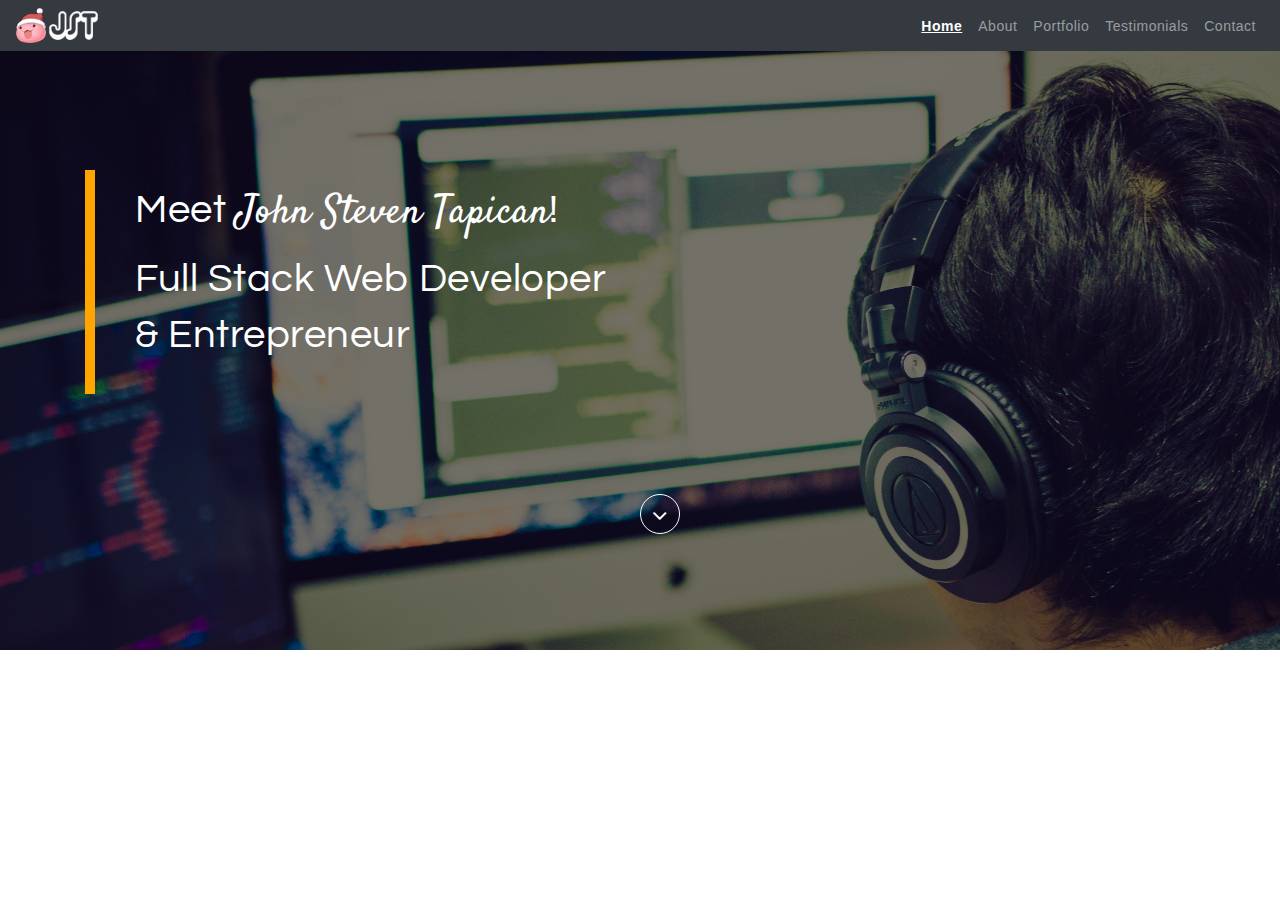
==== index.html @ 7a6af210 "Landing Page" ====
<!DOCTYPE html>
<html lang="en">
<head>
	<title>John Steven Tapican - Portfolio X</title>

	<!-- Viewport and Charset -->
	<meta charset="utf-8">
	<!-- To ensure proper rendering and touch zooming in Mobile Phones-->
	<meta name="viewport" content="width=device-width,initial-scale=1.0,maximum-scale=1.0, shrink-to-fit=no, maximum-scale=1.0">


	<!-- Small Icon that appears in the brower's tab -->
	<link rel="icon" href="assets/images/favicon-2.ico" type="image/x-icon">	

	<!-- For Font-Awesome Icons -->
	<link rel="stylesheet" href="https://cdnjs.cloudflare.com/ajax/libs/font-awesome/4.7.0/css/font-awesome.min.css">

	<!-- Latest compiled and minified Bootstrap -->
	<link rel="stylesheet" href="https://maxcdn.bootstrapcdn.com/bootstrap/4.1.0/css/bootstrap.min.css">
	<script src="https://ajax.googleapis.com/ajax/libs/jquery/3.3.1/jquery.min.js"></script>
	<script type="text/javascript" src="https://stackpath.bootstrapcdn.com/bootstrap/4.1.2/js/bootstrap.min.js"></script>

	<!-- Google Fonts -->
	<link href="https://fonts.googleapis.com/css?family=Satisfy|Questrial|Roboto" rel="stylesheet">

	<!-- CSS -->
	<link rel="stylesheet" type="text/css" href="assets/css/style.css">
</head>

<body id="my-portfolio" data-spy="scroll" data-target=".navbar" data-offset="60">

	<!-- Header for Navbar and Banner Text -->
	<header class="container-fluid bg-header" id="home">
		
		<!-- For Adding Background Color -->
		<div class="header-bg-gray">
			
			<!-- Navigation Bar Begins -->
			<nav class="navbar navbar-dark navbar-expand-md bg-dark fixed-top" id="my-navbar">
				
				<!-- Navbar Brand Logo -->
				<a href="#home" class="navbar-brand"><img src="assets/images/poring-logo.png" style="height: 35px;"><img src="assets/images/banner-logo.png" style="height: 35px;"></a>

				<!-- Toggler button to replace the navbar when navbar is collapsed -->
				<button class="navbar-toggler" type="button" data-toggle="collapse" data-target="#navbar-content" aria-controls="navbar-content" aria-expanded="false" aria-label="Toggle navigation">
					<span class="navbar-toggler-icon"></span>
				</button>

				<!-- Navbar links -->
				<div class="collapse navbar-collapse" id="navbar-content">
					
					<!-- "ml-auto" right aligns the links-->
					<ul class="navbar-nav ml-auto">
						<li class="nav-item">
							<a href="#home" class="nav-link">Home</a>
						</li>
						<li class="nav-item">
							<a href="#about" class="nav-link">About</a>
						</li>
						<li class="nav-item">
							<a href="#portfolio" class="nav-link">Portfolio</a>
						</li>
						<li class="nav-item">
							<a href="#testimonial" class="nav-link">Testimonials</a>
						</li>
						<li class="nav-item">
							<a href="#contact" class="nav-link">Contact</a>
						</li>
					</ul>
				</div>
			</nav>
			<!-- Navigation Bar Ends -->

			<!-- Container for Banner Text -->
			<div class="container">
				<div class="row">
					<div class="col-md-12">
						
						<!-- Banner Text -->
						<div class="banner-text">
							<h2>Meet <span class="decorate">John Steven Tapican</span>!</h2>
							<p>Full Stack Web Developer <br>&amp; Entrepreneur</p>
						</div>

						<!-- Scroll to About Button -->
						<div class="scroll-to-about text-center">
							<a href="#about"><i class="fa fa-angle-down"></i></a>
						</div>
					</div>				
				</div>
			</div>
		</div>
	</header>


</body>
</html>
---- assets/css/style.css ----
* {
	margin: 0;
	padding: 0;
	font-family: sans-serif;
}

/*Tablet*/
@media only screen and (min-width: 401px) and (max-width: 960px){
}

/*Mobile*/
@media only screen and (max-width: 400px){
}

body{
	line-height: 1.4;
	font: 400 15px 'Roboto', sans-serif;
	letter-spacing: 0.5px;
	color: #333; /*Font Color*/
}

a{
	outline: none;
}

/*Style Header*/
.bg-header{
	background: url(../images/bg-banner.jpg) no-repeat fixed;
	background-size: cover;
	min-height: 630px;
	position: relative;
}
.header-bg-gray{
	background-color: rgba(0,0,0,0.50);
	min-height: 650px;
}
.container-fluid{
	padding: 0;
}

/*Navbar*/
.navbar{
	padding: 3px 16px; /*Top-Bottom Left-Right*/
}
.navbar .navbar-nav .active{
	/*font-size: 18px;
	font-weight: 600;*/
	text-decoration: underline;
	font-weight: 600;
}
.navbar-nav>li>a{
	font-size: 14px;
	font-weight: 400;
	color: #FFF;
	outline: none;
}
.active{
	opacity: 1;
}
.navbar-nav .nav-item .nav-link{
	transition: 0.3s ease;
}
.navbar-nav .nav-item .nav-link:hover{
	transition: 0.3s ease;
	font-size: 18px;
}
.navbar-dark .navbar-toggler:hover, .navbar-dark .navbar-toggler:active{
	background-color: rgba(255,255,255,0.2);
	transition: 0.3s ease;
}
button:focus{
	outline: none;
	background-color: rgba(255,255,255,0.1);
}

/*Banner Text*/
.banner-text{
	/*border-left: 5px solid #BE2525;*/
	border-left: 10px solid orange;
	padding: 15px 40px;
	color: #FFF;
	margin-top: 170px;
}

.banner-text h2, .banner-text p{
	font: 400 40px 'Questrial', sans-serif;
}
.banner-text p{
	line-height: 1.4;
}
.decorate{
	font-family: 'Satisfy', cursive;
}
.scroll-to-about a i{
	text-align: center;
	position: absolute;
	bottom: -140px;
	font-size: 24px;
	color: #FFF;
	width: 40px;
	height: 40px;
	border: 1px solid #FFF;
	line-height: 40px;
	border-radius: 50%;
}
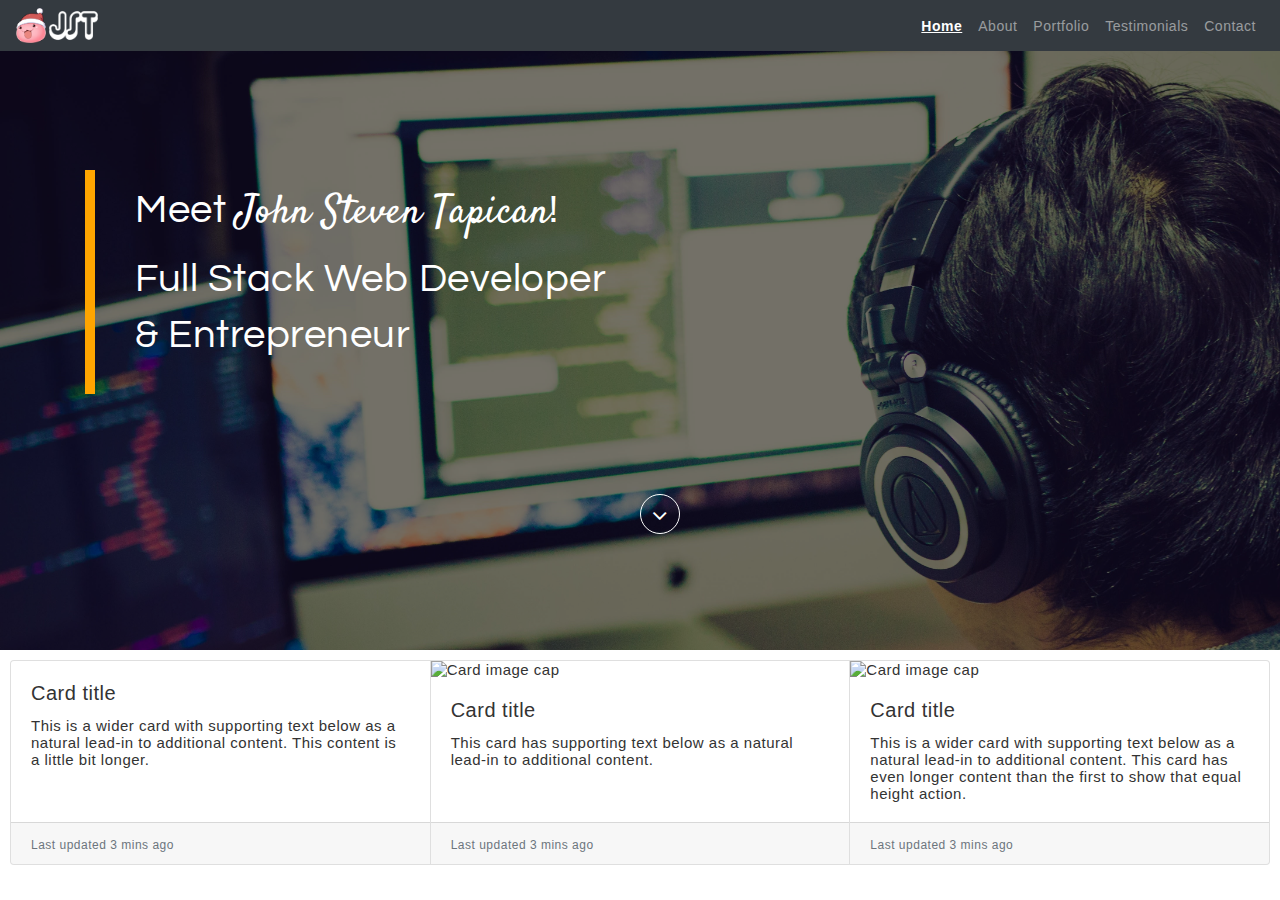
==== commit 35916907: "Add Skills Card" ====
--- a/index.html
+++ b/index.html
@@ -92,6 +92,43 @@
 		</div>
 	</header>
 
+	<!-- Skills Card Begin -->
+	<section class="skills-card">		
+		<div class="card-group">
+		  <div class="card">
+		  	<i class="fas fa-laptop-code"></i>
+		    <!-- <img class="card-img-top" src=".../100px180/" alt="Card image cap"> -->
+		    <div class="card-body">
+		      <h5 class="card-title">Card title</h5>
+		      <p class="card-text">This is a wider card with supporting text below as a natural lead-in to additional content. This content is a little bit longer.</p>
+		    </div>
+		    <div class="card-footer">
+		      <small class="text-muted">Last updated 3 mins ago</small>
+		    </div>
+		  </div>
+		  <div class="card">
+		    <img class="card-img-top" src=".../100px180/" alt="Card image cap">
+		    <div class="card-body">
+		      <h5 class="card-title">Card title</h5>
+		      <p class="card-text">This card has supporting text below as a natural lead-in to additional content.</p>
+		    </div>
+		    <div class="card-footer">
+		      <small class="text-muted">Last updated 3 mins ago</small>
+		    </div>
+		  </div>
+		  <div class="card">
+		    <img class="card-img-top" src=".../100px180/" alt="Card image cap">
+		    <div class="card-body">
+		      <h5 class="card-title">Card title</h5>
+		      <p class="card-text">This is a wider card with supporting text below as a natural lead-in to additional content. This card has even longer content than the first to show that equal height action.</p>
+		    </div>
+		    <div class="card-footer">
+		      <small class="text-muted">Last updated 3 mins ago</small>
+		    </div>
+		  </div>
+		</div>	
+	</section>
+	<!-- Skills Card End -->
 
 </body>
 </html>--- a/assets/css/style.css
+++ b/assets/css/style.css
@@ -102,4 +102,9 @@
 	border: 1px solid #FFF;
 	line-height: 40px;
 	border-radius: 50%;
+}
+
+/*Skills Card*/
+.skills-card{
+	margin: 10px;
 }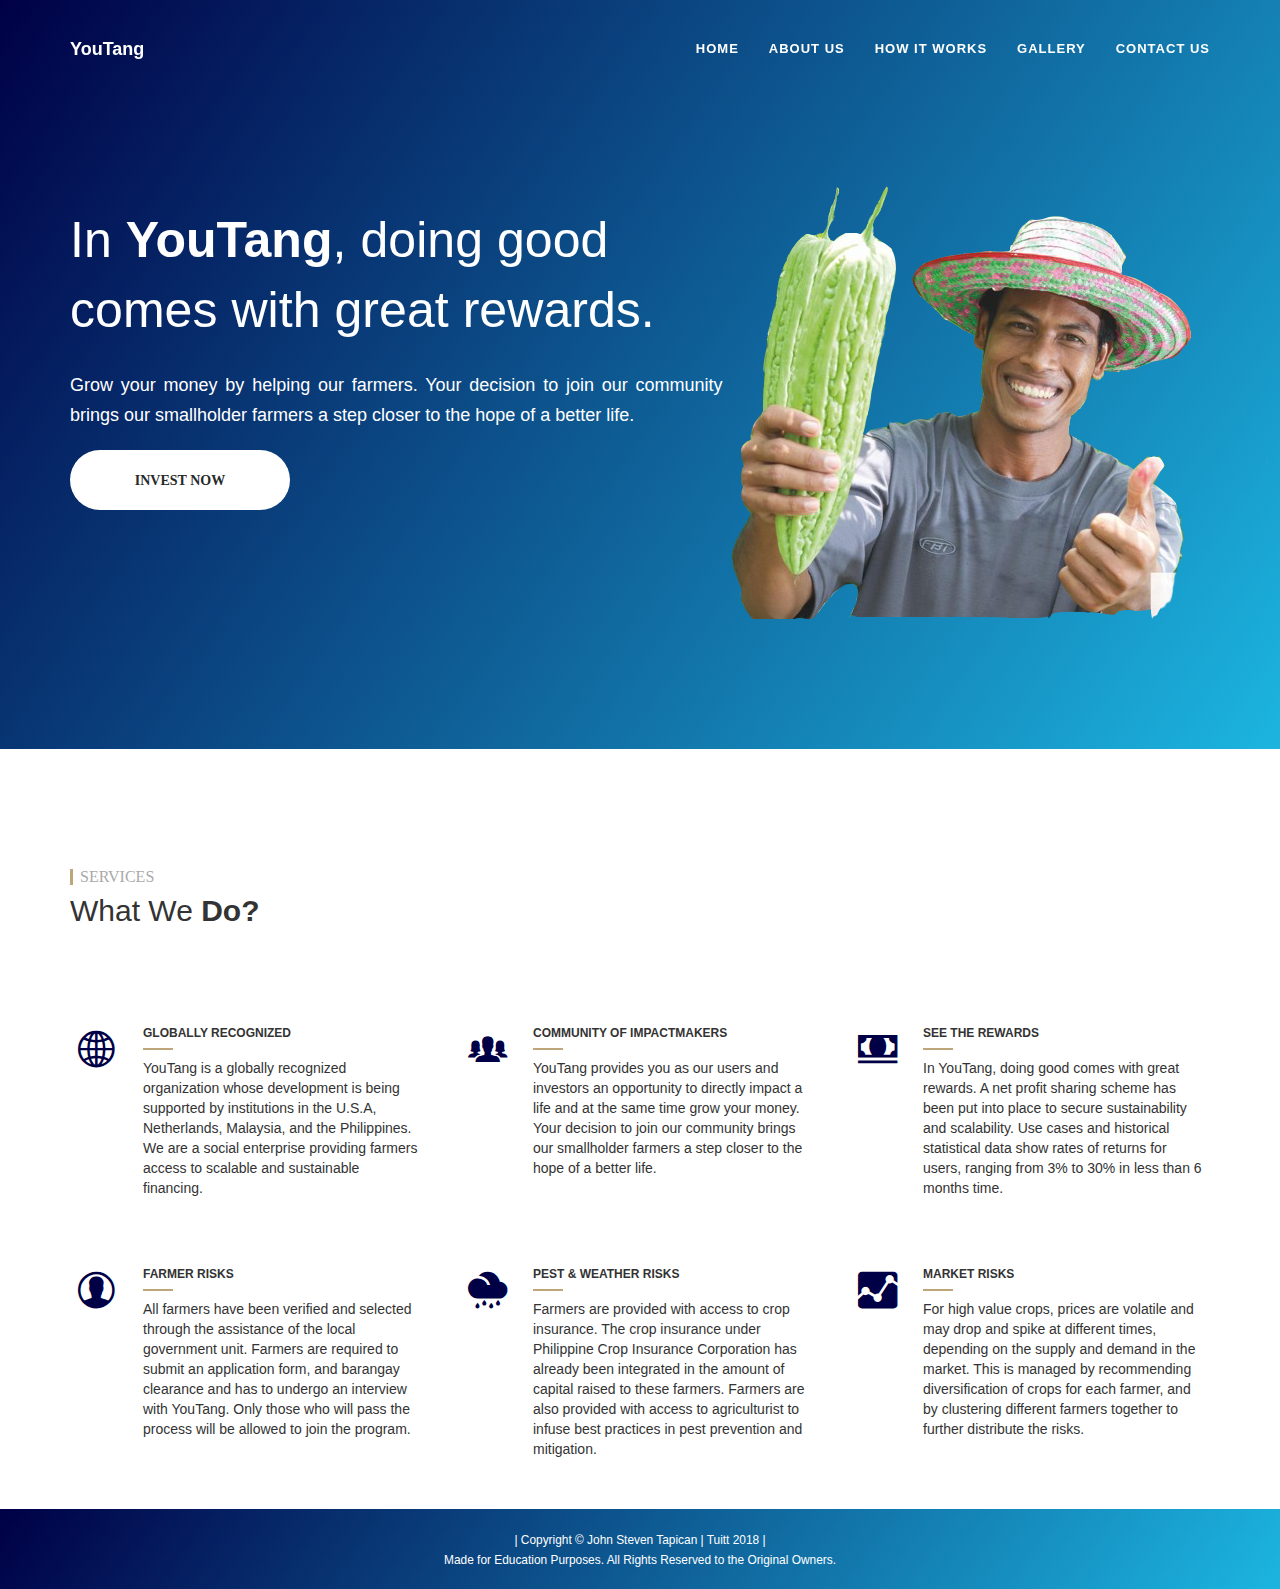
==== commit 4c6a3dea: "revision 1" ====
--- a/index.html
+++ b/index.html
@@ -1,134 +1,248 @@
-<!DOCTYPE html>
+<!doctype html>
 <html lang="en">
-<head>
-	<title>John Steven Tapican - Portfolio X</title>
-
-	<!-- Viewport and Charset -->
-	<meta charset="utf-8">
-	<!-- To ensure proper rendering and touch zooming in Mobile Phones-->
-	<meta name="viewport" content="width=device-width,initial-scale=1.0,maximum-scale=1.0, shrink-to-fit=no, maximum-scale=1.0">
-
-
-	<!-- Small Icon that appears in the brower's tab -->
-	<link rel="icon" href="assets/images/favicon-2.ico" type="image/x-icon">	
-
-	<!-- For Font-Awesome Icons -->
-	<link rel="stylesheet" href="https://cdnjs.cloudflare.com/ajax/libs/font-awesome/4.7.0/css/font-awesome.min.css">
-
-	<!-- Latest compiled and minified Bootstrap -->
-	<link rel="stylesheet" href="https://maxcdn.bootstrapcdn.com/bootstrap/4.1.0/css/bootstrap.min.css">
-	<script src="https://ajax.googleapis.com/ajax/libs/jquery/3.3.1/jquery.min.js"></script>
-	<script type="text/javascript" src="https://stackpath.bootstrapcdn.com/bootstrap/4.1.2/js/bootstrap.min.js"></script>
-
-	<!-- Google Fonts -->
-	<link href="https://fonts.googleapis.com/css?family=Satisfy|Questrial|Roboto" rel="stylesheet">
-
-	<!-- CSS -->
-	<link rel="stylesheet" type="text/css" href="assets/css/style.css">
-</head>
-
-<body id="my-portfolio" data-spy="scroll" data-target=".navbar" data-offset="60">
-
-	<!-- Header for Navbar and Banner Text -->
-	<header class="container-fluid bg-header" id="home">
-		
-		<!-- For Adding Background Color -->
-		<div class="header-bg-gray">
-			
-			<!-- Navigation Bar Begins -->
-			<nav class="navbar navbar-dark navbar-expand-md bg-dark fixed-top" id="my-navbar">
-				
-				<!-- Navbar Brand Logo -->
-				<a href="#home" class="navbar-brand"><img src="assets/images/poring-logo.png" style="height: 35px;"><img src="assets/images/banner-logo.png" style="height: 35px;"></a>
-
-				<!-- Toggler button to replace the navbar when navbar is collapsed -->
-				<button class="navbar-toggler" type="button" data-toggle="collapse" data-target="#navbar-content" aria-controls="navbar-content" aria-expanded="false" aria-label="Toggle navigation">
-					<span class="navbar-toggler-icon"></span>
-				</button>
-
-				<!-- Navbar links -->
-				<div class="collapse navbar-collapse" id="navbar-content">
-					
-					<!-- "ml-auto" right aligns the links-->
-					<ul class="navbar-nav ml-auto">
-						<li class="nav-item">
-							<a href="#home" class="nav-link">Home</a>
-						</li>
-						<li class="nav-item">
-							<a href="#about" class="nav-link">About</a>
-						</li>
-						<li class="nav-item">
-							<a href="#portfolio" class="nav-link">Portfolio</a>
-						</li>
-						<li class="nav-item">
-							<a href="#testimonial" class="nav-link">Testimonials</a>
-						</li>
-						<li class="nav-item">
-							<a href="#contact" class="nav-link">Contact</a>
-						</li>
-					</ul>
-				</div>
-			</nav>
-			<!-- Navigation Bar Ends -->
-
-			<!-- Container for Banner Text -->
-			<div class="container">
-				<div class="row">
-					<div class="col-md-12">
-						
-						<!-- Banner Text -->
-						<div class="banner-text">
-							<h2>Meet <span class="decorate">John Steven Tapican</span>!</h2>
-							<p>Full Stack Web Developer <br>&amp; Entrepreneur</p>
-						</div>
-
-						<!-- Scroll to About Button -->
-						<div class="scroll-to-about text-center">
-							<a href="#about"><i class="fa fa-angle-down"></i></a>
-						</div>
-					</div>				
-				</div>
-			</div>
-		</div>
-	</header>
-
-	<!-- Skills Card Begin -->
-	<section class="skills-card">		
-		<div class="card-group">
-		  <div class="card">
-		  	<i class="fas fa-laptop-code"></i>
-		    <!-- <img class="card-img-top" src=".../100px180/" alt="Card image cap"> -->
-		    <div class="card-body">
-		      <h5 class="card-title">Card title</h5>
-		      <p class="card-text">This is a wider card with supporting text below as a natural lead-in to additional content. This content is a little bit longer.</p>
-		    </div>
-		    <div class="card-footer">
-		      <small class="text-muted">Last updated 3 mins ago</small>
-		    </div>
-		  </div>
-		  <div class="card">
-		    <img class="card-img-top" src=".../100px180/" alt="Card image cap">
-		    <div class="card-body">
-		      <h5 class="card-title">Card title</h5>
-		      <p class="card-text">This card has supporting text below as a natural lead-in to additional content.</p>
-		    </div>
-		    <div class="card-footer">
-		      <small class="text-muted">Last updated 3 mins ago</small>
-		    </div>
-		  </div>
-		  <div class="card">
-		    <img class="card-img-top" src=".../100px180/" alt="Card image cap">
-		    <div class="card-body">
-		      <h5 class="card-title">Card title</h5>
-		      <p class="card-text">This is a wider card with supporting text below as a natural lead-in to additional content. This card has even longer content than the first to show that equal height action.</p>
-		    </div>
-		    <div class="card-footer">
-		      <small class="text-muted">Last updated 3 mins ago</small>
-		    </div>
-		  </div>
-		</div>	
-	</section>
-	<!-- Skills Card End -->
-
-</body>
+  <head>
+    <!-- Viewport and Charset -->
+    <meta charset="utf-8">
+    <!-- To ensure proper rendering and touch zooming in Mobile Phones-->
+    <meta name="viewport" content="width=device-width,initial-scale=1.0,maximum-scale=1.0, shrink-to-fit=no, maximum-scale=1.0">
+
+    <!-- Ionicons -->
+    <link rel="stylesheet" href="assets/fonts/ionicons.min.css">
+
+    <!-- Bootstrap CSS -->
+      <!-- Latest compiled and minified CSS -->
+      <link rel="stylesheet" href="https://maxcdn.bootstrapcdn.com/bootstrap/3.3.7/css/bootstrap.min.css">
+
+      <!-- jQuery library -->
+      <script src="https://ajax.googleapis.com/ajax/libs/jquery/3.3.1/jquery.min.js"></script>
+
+      <!-- Latest compiled JavaScript -->
+      <script src="https://maxcdn.bootstrapcdn.com/bootstrap/3.3.7/js/bootstrap.min.js"></script>
+
+    <!-- Font Awesome -->
+    <link rel="stylesheet" href="https://use.fontawesome.com/releases/v5.3.1/css/all.css" integrity="sha384-mzrmE5qonljUremFsqc01SB46JvROS7bZs3IO2EmfFsd15uHvIt+Y8vEf7N7fWAU" crossorigin="anonymous">
+
+    <!-- Counter Up jQuery -->
+    <script src="assets/js/jquery.waypoints.min.js"></script>
+    <script src="assets/js/jquery.counterup.min.js"></script>
+
+    <!-- CSS -->
+    <link rel="stylesheet" type="text/css" href="assets/css/style.css">
+
+    <link rel="icon" href="assets/images/favicon.ico" type="image/gif" sizes="16x16">
+    <title>YouTang - CAPSTONE 1</title>
+  </head>
+  <body>
+
+    <!-- NAV BEGIN -->
+    <nav class="navbar navbar-fixed-top">
+      <div class="container">
+        <div class="navbar-header">
+          <button class="navbar-toggle" type="button" data-toggle="collapse" data-target="#navi">
+            <span class="icon-bar"></span>
+            <span class="icon-bar"></span>
+            <span class="icon-bar"></span>
+          </button>
+
+          <a href="" class="navbar-brand">YouTang</a>
+        </div>
+
+        <div class="collapse navbar-collapse" id="navi">
+          
+          <ul class="nav navbar-nav navbar-right">
+            <li><a href="index.html">Home</a></li>
+            <li><a href="about.html">About Us</a></li>
+            <li><a href="how.html">How it Works</a></li>
+            <li><a href="gallery.html">Gallery</a></li>
+            <li><a href="contact.html">Contact Us</a></li>            
+            <!-- <li><a href="" class="location">Our Location</a></li> -->
+          </ul>  
+        </div>  
+
+      </div>
+    </nav>
+    <!-- NAV END -->
+
+    <!-- HEADER BEGIN -->
+    <section id="home" class="header-home">
+      
+      <div class="container">
+        <div class="row">
+          
+           <!-- Banner Col 1 Begin -->
+          <div class="col-lg-7 col-header-text lr-padding">
+            <h1>In <span>YouTang</span>, doing good comes with great rewards.</h1>
+            <p>
+              Grow your money by helping our farmers. Your decision to join our community brings our smallholder farmers a step closer to the hope of a better life.
+            </p>
+            <a href="contact.html" class="banner_btn btn_white">Invest Now</a>
+            <!-- <a href="" class="banner_btn btn_transparent">Discover more</a> -->
+            <div class="social">
+              <a href="#home"><i class="fab fa-facebook"></i></i></a>
+              <a href="#home"><i class="fab fa-twitter"></i></a>
+              <a href="#home"><i class="fab fa-linkedin"></i></a>
+              <a href="#home"><i class="fab fa-youtube"></i></a>
+              <a href="#home"><i class="fab fa-instagram"></i></a>
+            </div>
+          </div>   <!-- Banner Col 1 End -->
+
+          <!-- Banner Col 2 Begin -->
+          <div class="col-lg-5 col-md-3 col-header-img right-padding">
+            
+            <img src="assets/images/header-img-3.png" class="img-header-lg" alt="header-image">
+            <!-- <img src="assets/images/header-img-4.png" class="img-header-sm" alt=""> -->
+
+          </div>
+          <!-- Banner Col 2 End -->
+        </div>
+        
+      </div>
+
+     <!-- <span class="scroll-btn">
+       <a href="">
+         <span class="mouse">
+           <span></span>
+         </span>
+       </a>
+
+     </span> -->
+    </section>
+    <!-- HEADER END -->
+
+    <br>
+    <br>
+    <br>
+    <br>
+    <br>
+    <br>
+
+
+    <!-- SERVICES BEGIN -->
+    <section id="services" class="section-padding services-section">
+      <div class="container">
+        <div class="row">
+          <div class="col-sm-12">
+            <div class="section_title">
+              <div class="section_subtitle">Services</div>
+              <h2 class="section_main_title">What We <strong>Do?</strong></h2>
+            </div>
+          </div>
+        </div>
+
+        <div class="row">
+          <div class="col-sm-4 gaps">
+            <div class="services-item">
+              <span class="ion-ios-globe"></span>
+              <div class="services-single-item">
+                <h5 class="services-heading">Globally Recognized</h5>
+                <p>
+                  YouTang is a globally recognized organization whose development is being supported by institutions in the U.S.A, Netherlands, Malaysia, and the Philippines. We are a social enterprise providing farmers access to scalable and sustainable financing.       
+                </p>
+              </div>
+            </div>
+          </div>
+
+          <div class="col-sm-4 gaps">
+            <div class="services-item">
+              <span class="ion-ios-people"></span>
+              <div class="services-single-item">
+                <h5 class="services-heading">Community of Impactmakers</h5>
+                <p>
+                  YouTang provides you as our users and investors an opportunity to directly impact a life and at the same time grow your money. Your decision to join our community brings our smallholder farmers a step closer to the hope of a better life.        
+                </p>
+              </div>
+            </div>
+          </div>
+
+          <div class="col-sm-4 gaps">
+            <div class="services-item">
+              <span class="ion-md-cash"></span>
+              <div class="services-single-item">
+                <h5 class="services-heading">See the Rewards</h5>
+                <p>
+                  In YouTang, doing good comes with great rewards. A net profit sharing scheme has been put into place to secure sustainability and scalability. Use cases and historical statistical data show rates of returns for users, ranging from 3% to 30% in less than 6 months time.       
+                </p>
+              </div>
+            </div>
+          </div>
+
+          <div class="col-sm-4 gaps">
+            <div class="services-item">
+              <span class="ion-ios-contact"></span>
+              <div class="services-single-item">
+                <h5 class="services-heading">Farmer Risks</h5>
+                <p>
+                  All farmers have been verified and selected through the assistance of the local government unit. Farmers are required to submit an application form, and barangay clearance and has to undergo an interview with YouTang. Only those who will pass the process will be allowed to join the program.        
+                </p>
+              </div>
+            </div>
+          </div>
+
+          <div class="col-sm-4 gaps">
+            <div class="services-item">
+              <span class="ion-md-rainy"></span>
+              <div class="services-single-item">
+                <h5 class="services-heading">Pest & Weather Risks</h5>
+                <p>
+                  Farmers are provided with access to crop insurance. The crop insurance under Philippine Crop Insurance Corporation has already been integrated in the amount of capital raised to these farmers. Farmers are also provided with access to agriculturist to infuse best practices in pest prevention and mitigation.    
+                </p>
+              </div>
+            </div>
+          </div>
+
+          <div class="col-sm-4 gaps">
+            <div class="services-item">
+              <span class="ion-md-analytics"></span>
+              <div class="services-single-item">
+                <h5 class="services-heading">Market Risks</h5>
+                <p>
+                  For high value crops, prices are volatile and may drop and spike at different times, depending on the supply and demand in the market. This is managed by recommending diversification of crops for each farmer, and by clustering different farmers together to further distribute the risks.       
+                </p>
+              </div>
+            </div>
+          </div>
+        </div>
+      </div>  
+    </section>
+    <!-- SERVICES END -->
+
+    <br><br>
+
+ 
+
+    <!-- FOOTER -->
+    <footer class="footer-section">
+      <div class="footer-body">        
+        <div class="footer-content">        
+          <small>|  Copyright &copy; John Steven Tapican  |  Tuitt 2018  |</small><br>
+          <small>Made for Education Purposes. All Rights Reserved to the Original Owners.</small>
+        </div>
+      </div>
+    </footer>
+
+    <!-- Sticky Header and Nav JS -->
+    <script type="text/javascript">
+      $(window).scroll(function(){
+        var top = $(window).scrollTop();
+          if(top>=60){
+            $("nav").addClass('secondary');
+          }
+          else
+            if($("nav").hasClass('secondary')){
+              $("nav").removeClass('secondary');
+            }
+      });
+    </script>
+
+    <!-- Counterup -->
+    <script>
+        jQuery(document).ready(function($) {
+            $('.counter').counterUp({
+                delay: 15,
+                time: 2000
+            });
+        });
+    </script>
+
+  </body>
 </html>--- a/assets/css/style.css
+++ b/assets/css/style.css
@@ -1,110 +1,749 @@
-* {
-	margin: 0;
-	padding: 0;
-	font-family: sans-serif;
-}
-
-/*Tablet*/
-@media only screen and (min-width: 401px) and (max-width: 960px){
-}
-
-/*Mobile*/
-@media only screen and (max-width: 400px){
-}
-
-body{
-	line-height: 1.4;
-	font: 400 15px 'Roboto', sans-serif;
-	letter-spacing: 0.5px;
-	color: #333; /*Font Color*/
-}
-
-a{
-	outline: none;
-}
-
-/*Style Header*/
-.bg-header{
-	background: url(../images/bg-banner.jpg) no-repeat fixed;
-	background-size: cover;
-	min-height: 630px;
-	position: relative;
-}
-.header-bg-gray{
-	background-color: rgba(0,0,0,0.50);
-	min-height: 650px;
-}
-.container-fluid{
-	padding: 0;
-}
-
-/*Navbar*/
-.navbar{
-	padding: 3px 16px; /*Top-Bottom Left-Right*/
-}
-.navbar .navbar-nav .active{
-	/*font-size: 18px;
-	font-weight: 600;*/
-	text-decoration: underline;
-	font-weight: 600;
-}
-.navbar-nav>li>a{
-	font-size: 14px;
-	font-weight: 400;
-	color: #FFF;
-	outline: none;
-}
-.active{
-	opacity: 1;
-}
-.navbar-nav .nav-item .nav-link{
-	transition: 0.3s ease;
-}
-.navbar-nav .nav-item .nav-link:hover{
-	transition: 0.3s ease;
-	font-size: 18px;
-}
-.navbar-dark .navbar-toggler:hover, .navbar-dark .navbar-toggler:active{
-	background-color: rgba(255,255,255,0.2);
-	transition: 0.3s ease;
-}
-button:focus{
-	outline: none;
-	background-color: rgba(255,255,255,0.1);
-}
-
-/*Banner Text*/
-.banner-text{
-	/*border-left: 5px solid #BE2525;*/
-	border-left: 10px solid orange;
-	padding: 15px 40px;
-	color: #FFF;
-	margin-top: 170px;
-}
-
-.banner-text h2, .banner-text p{
-	font: 400 40px 'Questrial', sans-serif;
-}
-.banner-text p{
-	line-height: 1.4;
-}
-.decorate{
-	font-family: 'Satisfy', cursive;
-}
-.scroll-to-about a i{
-	text-align: center;
-	position: absolute;
-	bottom: -140px;
-	font-size: 24px;
-	color: #FFF;
-	width: 40px;
-	height: 40px;
-	border: 1px solid #FFF;
-	line-height: 40px;
-	border-radius: 50%;
-}
-
-/*Skills Card*/
-.skills-card{
-	margin: 10px;
-}+*{
+	font-family: sans-serif;
+	margin: 0;
+	padding: 0;
+}
+*/
+body{
+	height: 2000px;
+}
+
+/*HEADER BEGIN*/
+
+.header-pages{
+	background-image: -webkit-linear-gradient(145deg,#1cb5e0 0%,#000046 100%);
+	position: relative;
+	padding-top: 50px;
+	padding-bottom: 50px;
+	overflow: hidden;
+	z-index: 1;
+	margin-bottom: 20px;
+}
+
+.header-home{
+	background-image: -webkit-linear-gradient(145deg,#1cb5e0 0%,#000046 100%);
+	position: relative;
+	padding-top: 185px;
+	padding-bottom: 180px;
+	overflow: hidden;
+	z-index: 1;
+}
+
+.col-header-text{
+	color: white;
+	margin-bottom: 20px;
+}
+
+.col-header-text h1{
+	font-size: 50px;
+	line-height: 70px;
+	letter-spacing: 0.05px;
+	/*font-weight: 300;*/
+	color: white;
+}
+
+.col-header-text h1 span{
+	font-weight: 600;
+}
+
+.col-header-text p{
+	font-size: 18px;
+	line-height: 30px;
+	margin: 25px 0 20px;
+	text-align: justify;
+}
+
+.col-header-img{
+	position: relative;
+	display: inline-block;
+}
+
+.col-header-img img{
+	position: absolute;
+}
+
+.col-header-img img.img-header-lg{
+	right: -60px;
+	top: 0px;
+	z-index: 20;
+}
+
+/*.col-header-img img.img-header-sm{
+	right: 62px;
+	top: 118px;
+	z-index: 20;
+}*/
+
+
+
+.banner_btn{
+	font-size: 14px;
+	line-height: 58px;
+	text-align: center;
+	font-family: tahoma;
+	font-weight: 700;
+	width: 220px;
+	height: 60px;
+	display: inline-block;
+	text-transform: uppercase;
+	border-radius: 50px;
+	border: 2px solid transparent;
+	transition: all 0.5s linear;
+	color: #272929;
+	background: white;
+	margin-right: 10px; 
+}
+
+.banner_btn:hover{
+	text-decoration: none;
+}
+
+.social{
+	margin-top: 10px;
+}
+
+.social a{
+	color: white;
+	font-size: 20px;
+	margin-right: 10px;
+	margin-left: 20px;
+}
+
+@keyframes ani-mouse{
+	0%{
+		opacity: 1;
+		top: 29%;
+	}
+
+	15%{
+		opacity: 1;
+		top: 50%;
+	}
+
+	50%{
+		opacity: 0;
+		top: 50%;
+	}
+
+	100%{
+		opacity: 0;
+		top: 50%;
+	}
+}
+
+.scroll-btn{
+	display: block;
+	position: absolute;
+	left: 0;
+	right: 0;
+	text-align: center;
+	margin-top: -30px;
+}
+
+.scroll-btn > *{
+	display: inline-block;
+	line-height: 18px;
+	font-size: 13px;
+	font-weight: normal;
+	color: #7C8C8D;
+	font-family: tahoma;
+	letter-spacing: 2px;
+}
+
+.scroll-btn > *:hover,
+.scroll-btn > *:focus,
+.scroll-btn > *:active,
+.scroll-btn > *:active{
+	opacity: 0.8;
+	filter: alpha(opacity=80)
+}
+
+.scroll-btn .mouse{
+	position: relative;
+	display: block;
+	width: 35px;
+	height: 55px;
+	margin: 0 auto 20px;
+	box-sizing: border-box;
+	border: 3px solid white;
+	border-radius: 23px;
+}
+
+.scroll-btn .mouse > *{
+	position: absolute;
+	display: block;
+	top: 29%;
+	left: 50%;
+	width: 8px;
+	height: 8px;
+	margin: -4px 0 0 -4px;
+	background: white;
+	border-radius: 50%;
+	animation: ani-mouse 2.5s linear infinite;
+
+}
+
+/*HEADER END*/
+
+/*NAVBAR BEGIN*/
+.navbar{
+	padding: 24px 10px;
+	border-bottom: none !important;
+	transition: all 0.5s ease-in-out;
+}
+
+.navbar ul li a{
+	color: white !important;
+	text-transform: uppercase;
+	font-weight: 600;
+	letter-spacing: 1px;
+	font-size: 13px;
+	transition: all 0.5s ease-in-out;
+	background: transparent !important;
+}
+
+.navbar ul li a:hover, .navbar ul li a:focus{
+	color: deepskyblue !important;
+	background: none !important;
+}
+
+.navbar-toggle{
+	border: 1px solid white !important;
+	color: white !important;
+	transition: all 0.5s ease-in;
+}
+
+.icon-bar{
+	color: white !important;
+	background-color: white !important; 
+}
+
+.navbar-toggle:hover{
+	background-color: deepskyblue !important;
+}
+
+.navbar-inverse .navbar-collapse{
+	background-color: transparent !important;
+}
+
+.location{
+	border: 1px solid white;
+	border-radius: 50px;
+}
+
+.navbar-inverse{
+	background-color: transparent !important;
+}
+
+.navbar-brand{
+	color: white;
+	font-weight: bold;
+}
+
+.navbar-brand:hover{
+	color: white;
+}
+
+.secondary{
+	background-image: -webkit-linear-gradient(145deg,#1cb5e0 0%,#000046 100%);
+	transition: all 0.5s ease-in-out;
+}
+
+/*NAVBAR END*/
+
+/*ABOUT BEGIN*/
+#about{
+	
+	margin-left: 30px;
+	margin-bottom: 60px;
+}
+
+.col-sm-6{
+	margin-bottom: 20px;
+}
+
+.section_title .section_subtitle{
+	margin-bottom: 7px;
+	padding-left: 7px;
+	font-size: 16px;
+	line-height: 1;
+	text-transform: uppercase;
+	color: #AAAAAA;
+	border-left: 3px solid #BFA67A;
+	font-size: 700;
+	font-family: tahoma; 
+}
+
+.section_main_title{
+	margin-top: 0;
+	margin-bottom: 37px;
+	font-size: 30px;
+	line-height: 1.27;
+	font-weight: 300; 
+}
+
+.section_main_title strong{
+	font-weight: 600;
+}
+
+.about-box{
+	-webkit-box-shadow:0 0 0 10px #000000 inset;
+	box-shadow:0 0 0 10px #000000 inset;
+	margin-right: 0;
+	margin-top: 0;
+	position: relative;
+	display: block;
+	/*width: 300px;
+	height: 300px;*/
+}
+
+.box-overlay{
+	position:absolute;
+	top: 0;
+	left: 0;
+	height: 100%;
+	width: 100%;
+	background-color: #000;
+	opacity: 0.5;
+	z-index: 3;
+	transform: translateY(30px) translateX(-30px);
+	-webkit-transform:translateY(30px) translateX(-30px);
+}
+
+.about-box .videopopup img{
+
+	transform: translateY(30px) translateX(-30px);
+	-webkit-transform: translateY(30px) translateX(-30px);
+	width: 100%;
+	z-index: 1;
+}
+
+.about-box .videopopup{
+	position: relative;
+}
+
+.sonar-wrapper{
+	position: absolute;
+	z-index: 9;
+	top: 50%;
+	left: 50%;
+	margin-left: -40px;
+	margin-top: 20px;
+}
+
+/*.sonar-emitter{
+	position: relative;
+	margin: 0px auto;
+	width: 30px;
+	height: 30px;
+	border-radius: 50%;
+	background-color: #BFA67A;
+	text-align: center;
+}
+
+.sonar-emitter i{
+	z-index: 10;
+	font-size: 20px;
+	color: white;
+	margin-left: 4px;
+	line-height: 32px;
+}
+
+.sonar-wave{
+	position: absolute;
+	top: 0;
+	left: 0;
+	width: 100%;
+	border-radius: 9999px;
+	background-color: #BFA67A;
+	opacity: 0;
+	z-index: -1;
+	pointer-events: none;
+}
+
+.sonar-wave{
+	animation: sonarWave 2s linear infinite;
+}*/
+
+/*Fixed Animation*/
+.sonar-emitter {
+    position: absolute;
+    margin: 0 auto;
+    width: 30px;
+    height: 30px;
+    border-radius: 50%;
+    background-color: #bfa67a;
+    text-align: center;
+}
+ 
+.sonar-emitter i {
+    z-index: 10;
+    font-size: 20px;
+    color: #fff;
+    margin-left: 2px;
+    line-height: 32px;
+ 
+}
+ 
+.sonar-wave {
+    position: absolute;
+    top: 0;
+    left: 0;
+    height: 30px;
+    width: 30px;
+    border-radius: 50%;
+    background-color: #bfa67a;
+    opacity: 1;
+    z-index: 1;
+    pointer-events: none;
+    animation: sonarWave 2s linear infinite;
+}
+
+@keyframes sonarWave{
+	from{
+		opacity: 0.4;
+	}
+	to{
+		transform: scale(3);
+		opacity: 0;
+	}
+}
+
+.btn-color-background{
+	-moz-user-select: none;
+	background-image: -webkit-linear-gradient(145deg,#1cb5e0 0%,#000046 100%);
+	border: 1px solid #00C9FF;
+	border-radius: 2px;
+	color: #FFFFFF;
+	cursor: pointer;
+	display: inline-block;
+	font-size: 14px;
+	line-height: 1.42857;
+	margin-bottom: 0;
+	padding: 12px 48px;
+	text-align: center;
+	text-transform: uppercase;
+	transition: all 0.5s ease 0s;
+	vertical-align: middle;
+}
+
+.btn-color-background:hover{
+	text-decoration: none;
+	color: #272627;
+	background: transparent;
+}
+
+/*ABOUT END*/
+
+/*SERVICES BEGIN*/
+.services-item{
+	padding: 0 8px;
+}
+
+.services-item span{
+	float: left;
+	font-size: 45px;
+	color: #000046;
+	line-height: 45px;
+}
+
+.services-single-item{
+	margin-left: 65px;
+}
+
+.services-heading{
+	margin-bottom: 8px;
+	padding-bottom: 10px;
+	position: relative;
+	text-transform: uppercase;
+	font-size: 12px;
+	font-weight: 600;
+}
+
+h5.services-heading:after{
+	content: "";
+	width: 30px;
+	height: 2px;
+	background: #BFA67A;
+	position: absolute;
+	left: 0;
+	bottom: 0;
+	color: #272727;
+}
+
+.gaps{
+	margin-top: 50px;
+}
+
+/*SERVICES END*/
+
+/*COUNTDOWN BEGIN*/
+
+.stat{
+	background: #212121;
+	padding-top: 0px;
+	padding-bottom: 20px;
+	color: white;
+	margin-top: 0px;
+}
+
+.stat i{
+	font-size: 45px;
+}
+
+stat-items h2{
+	font-weight: bolder;
+	font-size: 32px;
+	color: darkorange;
+}
+
+.stat p{
+	font-weight: bold;
+	letter-spacing: 1px;
+}
+
+/*COUNTDOWN END*/
+
+/*GALLERY BEGIN*/
+
+.farmgallery{
+	width: 100%;
+	height: 215px;
+}
+
+#skills{
+	margin-top: 20px;
+}
+
+.skillbar{
+	position: relative;
+	display: block;
+	margin: 0 auto 20px;
+	width: 100%;
+	height: 40px;
+	transition: 0.4s linear;
+	transition-property: width,background-color;
+}
+
+.skillbar-title{
+	font-size: 12px;
+	color: #555;
+	margin-bottom: 5px;
+	text-transform: uppercase;
+}
+
+.skillbar-bar{
+	height: 2px;
+	width: 80%;
+	background: #000;
+	border-radius: 3px;
+	float: left;
+}
+
+.skill_area p{
+	text-align: justify;
+	width: 90%;
+}
+
+.team-item{
+	position: relative;
+	margin-top: 20px;
+}
+
+.team-item .info{
+	padding-top: 0;
+	text-align: center;
+	color: white;
+	position: absolute;
+	top: 0;
+	right: 0;
+	bottom: 0;
+	left: 0;
+	background: rgba(0,0,0,0.5);
+	opacity: 0;
+	transition: all .8s;
+}
+
+.team-item .info h5{
+	font-size: 12px;
+	text-transform: uppercase;
+	margin-bottom: 50px;
+	color: #BFA67A;
+	transition: all 0.5s;
+}
+
+.team-item:hover .info h5{
+	margin-bottom: 10px;
+}
+
+.team-item .info h6{
+	font-size: 16px;
+	margin-bottom: 0px;
+	color: #eee;
+	transition: all 0.2s;
+}
+
+.team-item:hover .info h6{
+	margin-bottom: 10px;
+}
+
+.team-item:hover .info{
+	padding-top: 40%;
+}
+
+.text-item .social-icon{
+	color: white;
+	text-align: center;
+	opacity: 0;
+	transition: all .5s;
+}
+
+.team-item .social-icon span{
+	margin: 10px;
+	transition: all .7s;
+	color: #eee;
+}
+
+.team-item:hover .info{
+	opacity: 1;
+}
+
+.team-item:hover .social-icon{
+	opacity: 1;
+}
+
+/*GALLERY END*/
+
+/*HOW IT WORKS BEGIN*/
+.latest-news-area{
+	margin-top: 40px;
+}
+
+.latest-news-wrap{
+	margin-top: 20px;
+	box-shadow: 0px 3px 30px rgba(0,0,0,0.5);
+}
+
+.news-img{
+	position: relative;
+}
+
+.news-img:before{
+	position: absolute;
+	left: 0;
+	top: 0;
+	width: 100%;
+	height: 100%;
+	background: #000;
+	content: "";
+	opacity: 0;
+	transform: scale(.8);
+	transition: all 0.5s; 
+}
+
+.latest-news-wrap:hover .news-img:before{
+	opacity: .5;
+	transform: scale(1);
+}
+
+.deat{
+	background: #F89406 none repeat scroll 0 0;
+	height: 70px;
+	left: 0;
+	position: absolute;
+	text-align: center;
+	top: 0;
+	width: 70px;
+	padding: 10px;
+}
+
+.deat span{
+	display: block;
+	color: white;
+	font-weight: 700;
+	font-size: 16px;
+}
+
+.news-content{
+	padding: 20px;
+	margin-left: 3px;
+}
+
+.news-content i{
+	font-size: 18px;
+	display: inline-block;
+}
+
+.news-content .fa{
+	padding: 10px 10px;
+	cursor: pointer;
+}
+
+.news-content .fa-facebook{
+	color: #3b5995;
+}
+
+.news-content .fa-twitter{
+	color: #0084b4;
+}
+
+.news-content .fa-linkedin{
+	color: #0077b5;
+}
+
+.news-content .fa-youtube{
+	color: red;
+}
+
+.news-content .fa-whatsapp{
+	color: #34af23;
+}
+
+.news-content p{
+	margin-bottom: 15px;
+	text-align: justify;
+	margin-top: 20px;
+}
+
+.news-content a{
+	font-size: 14px;
+	background-color: #e0ad23;
+	padding: 10px 20px;
+	color: white;
+	transition: all 0.5s ease-in;
+}
+
+.news-content a:hover{
+	font-size: 14px;
+	border: 1px solid #34495e;
+	border-top-right-radius: 20px;
+	background-color: transparent;
+	color: #34495e;
+	text-decoration: none;
+}
+
+/*HOW IT WORKS END*/
+
+/*CONTACT BEGIN*/
+
+.contact-map{
+	padding: 30px 30px;
+}
+
+.contact-form{
+	padding: 30px 30px;
+}
+
+/*CONTACT END*/
+
+/*FOOTER*/
+footer{
+	display: block;
+	background-image: -webkit-linear-gradient(145deg,#1cb5e0 0%,#000046 100%);
+	text-align: center;
+	color: white;
+}
+
+.footer-content{
+	padding: 20px;
+}
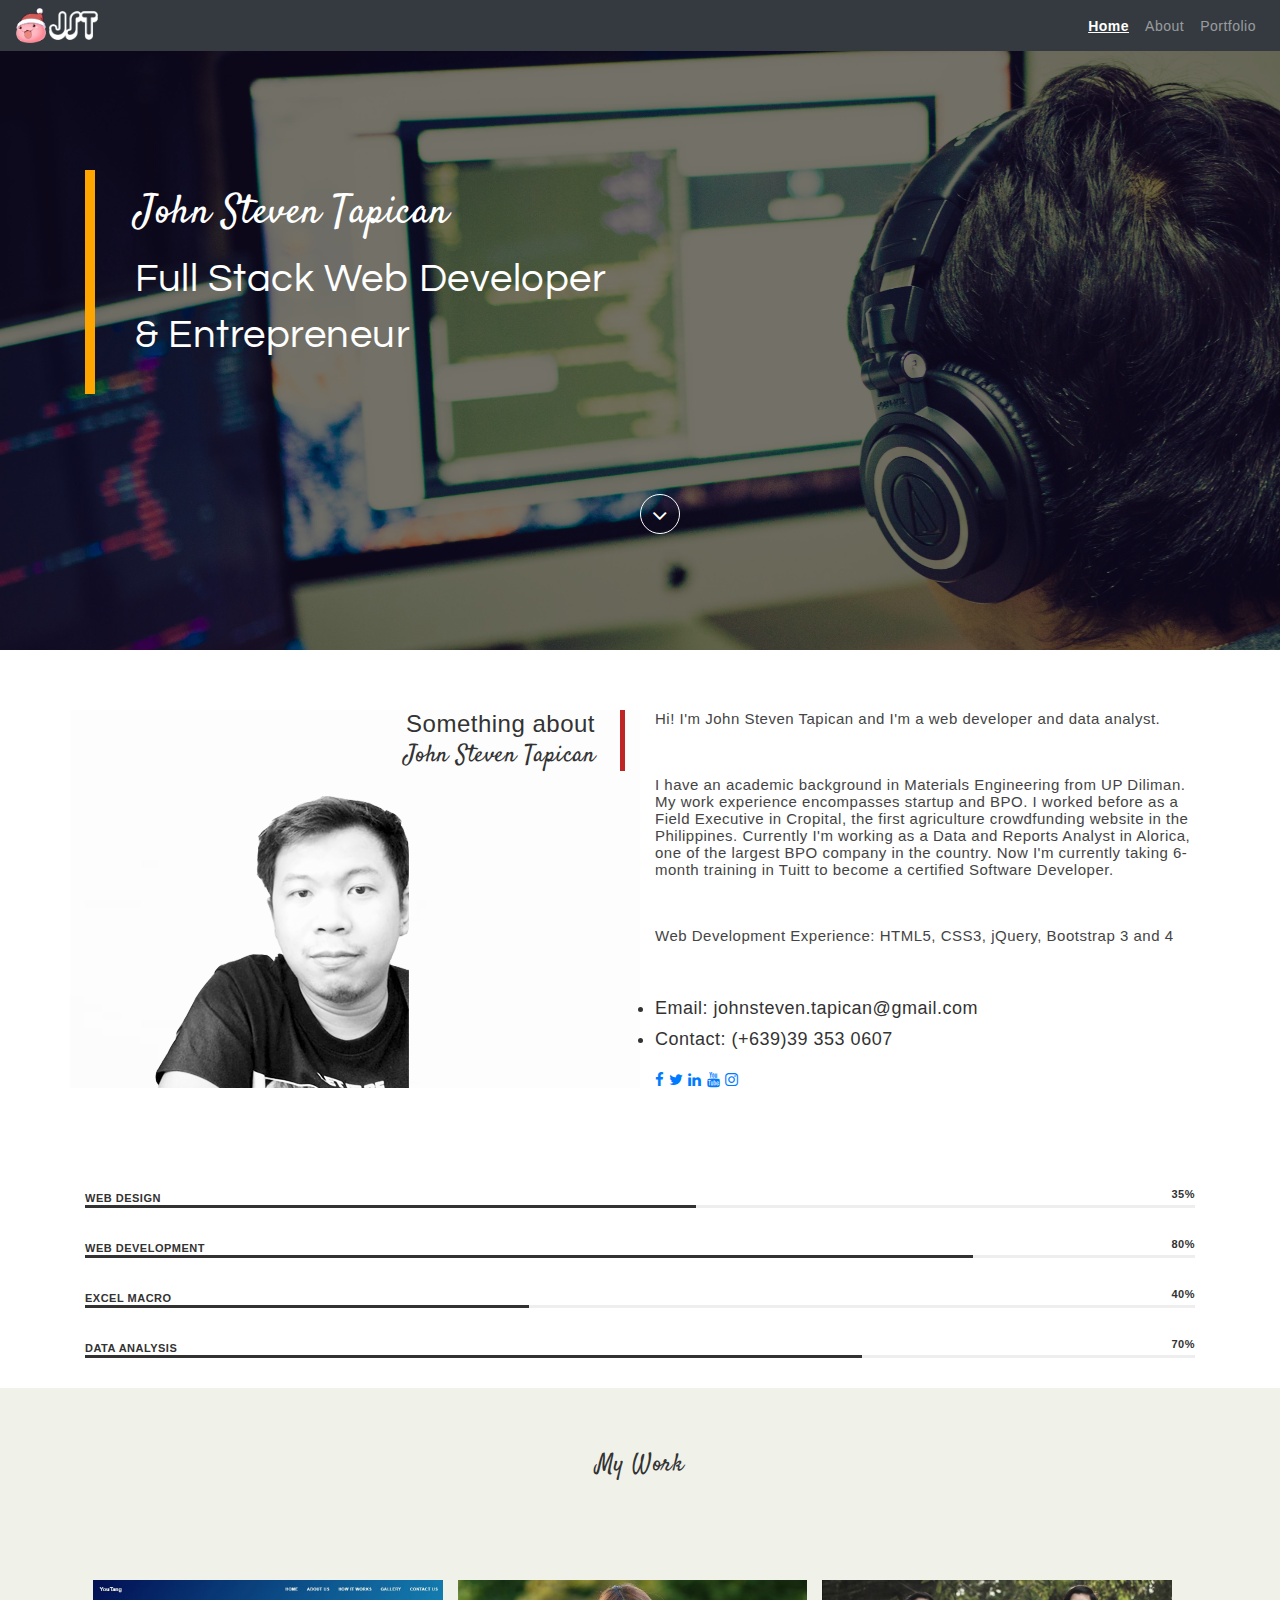
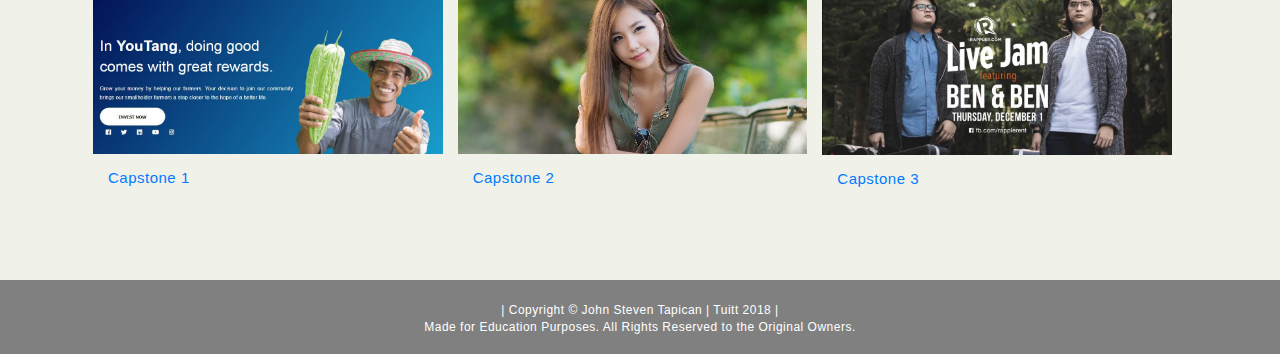
==== commit 12950a77: "revision 2" ====
--- a/index.html
+++ b/index.html
@@ -1,216 +1,331 @@
-<!doctype html>
+<!DOCTYPE html>
 <html lang="en">
-  <head>
-    <!-- Viewport and Charset -->
-    <meta charset="utf-8">
-    <!-- To ensure proper rendering and touch zooming in Mobile Phones-->
-    <meta name="viewport" content="width=device-width,initial-scale=1.0,maximum-scale=1.0, shrink-to-fit=no, maximum-scale=1.0">
-
-    <!-- Ionicons -->
-    <link rel="stylesheet" href="assets/fonts/ionicons.min.css">
-
-    <!-- Bootstrap CSS -->
-      <!-- Latest compiled and minified CSS -->
-      <link rel="stylesheet" href="https://maxcdn.bootstrapcdn.com/bootstrap/3.3.7/css/bootstrap.min.css">
-
-      <!-- jQuery library -->
-      <script src="https://ajax.googleapis.com/ajax/libs/jquery/3.3.1/jquery.min.js"></script>
-
-      <!-- Latest compiled JavaScript -->
-      <script src="https://maxcdn.bootstrapcdn.com/bootstrap/3.3.7/js/bootstrap.min.js"></script>
-
-    <!-- Font Awesome -->
-    <link rel="stylesheet" href="https://use.fontawesome.com/releases/v5.3.1/css/all.css" integrity="sha384-mzrmE5qonljUremFsqc01SB46JvROS7bZs3IO2EmfFsd15uHvIt+Y8vEf7N7fWAU" crossorigin="anonymous">
-
-    <!-- Counter Up jQuery -->
-    <script src="assets/js/jquery.waypoints.min.js"></script>
-    <script src="assets/js/jquery.counterup.min.js"></script>
-
-    <!-- CSS -->
-    <link rel="stylesheet" type="text/css" href="assets/css/style.css">
-
-    <link rel="icon" href="assets/images/favicon.ico" type="image/gif" sizes="16x16">
-    <title>YouTang - CAPSTONE 1</title>
-  </head>
-  <body>
-
-    <!-- NAV BEGIN -->
-    <nav class="navbar navbar-fixed-top">
-      <div class="container">
-        <div class="navbar-header">
-          <button class="navbar-toggle" type="button" data-toggle="collapse" data-target="#navi">
-            <span class="icon-bar"></span>
-            <span class="icon-bar"></span>
-            <span class="icon-bar"></span>
-          </button>
-
-          <a href="" class="navbar-brand">YouTang</a>
+<head>
+	<title>John Steven Tapican - Portfolio X</title>
+
+	<!-- Viewport and Charset -->
+	<meta charset="utf-8">
+	<!-- To ensure proper rendering and touch zooming in Mobile Phones-->
+	<meta name="viewport" content="width=device-width,initial-scale=1.0,maximum-scale=1.0, shrink-to-fit=no, maximum-scale=1.0">
+
+
+	<!-- Small Icon that appears in the brower's tab -->
+	<link rel="icon" href="assets/images/favicon-2.ico" type="image/x-icon">	
+
+	<!-- For Font-Awesome Icons -->
+	<link rel="stylesheet" href="https://cdnjs.cloudflare.com/ajax/libs/font-awesome/4.7.0/css/font-awesome.min.css">
+
+	<!-- Latest compiled and minified Bootstrap -->
+	<link rel="stylesheet" href="https://maxcdn.bootstrapcdn.com/bootstrap/4.1.0/css/bootstrap.min.css">
+	<script src="https://ajax.googleapis.com/ajax/libs/jquery/3.3.1/jquery.min.js"></script>
+	<script type="text/javascript" src="https://stackpath.bootstrapcdn.com/bootstrap/4.1.2/js/bootstrap.min.js"></script>
+
+	<!-- Google Fonts -->
+	<link href="https://fonts.googleapis.com/css?family=Satisfy|Questrial|Roboto" rel="stylesheet">
+
+	<!-- CSS -->
+	<link rel="stylesheet" type="text/css" href="assets_port/css/style.css">
+</head>
+
+<body id="my-portfolio" data-spy="scroll" data-target=".navbar" data-offset="60">
+
+	<!-- Header for Navbar and Banner Text -->
+	<header class="container-fluid bg-header" id="home">
+		
+		<!-- For Adding Background Color -->
+		<div class="header-bg-gray">
+			
+			<!-- Navigation Bar Begins -->
+			<nav class="navbar navbar-dark navbar-expand-md bg-dark fixed-top" id="my-navbar">
+				
+				<!-- Navbar Brand Logo -->
+				<a href="#home" class="navbar-brand"><img src="assets_port/images/poring-logo.png" style="height: 35px;"><img src="assets_port/images/banner-logo.png" style="height: 35px;"></a>
+
+				<!-- Toggler button to replace the navbar when navbar is collapsed -->
+				<button class="navbar-toggler" type="button" data-toggle="collapse" data-target="#navbar-content" aria-controls="navbar-content" aria-expanded="false" aria-label="Toggle navigation">
+					<span class="navbar-toggler-icon"></span>
+				</button>
+
+				<!-- Navbar links -->
+				<div class="collapse navbar-collapse" id="navbar-content">
+					
+					<!-- "ml-auto" right aligns the links-->
+					<ul class="navbar-nav ml-auto">
+						<li class="nav-item">
+							<a href="#home" class="nav-link">Home</a>
+						</li>
+						<li class="nav-item">
+							<a href="#about" class="nav-link">About</a>
+						</li>
+						<li class="nav-item">
+							<a href="#portfolio" class="nav-link">Portfolio</a>
+						</li>
+						<!-- <li class="nav-item">
+							<a href="#blog" class="nav-link">Blog</a>
+						</li>
+						<li class="nav-item">
+							<a href="#contact" class="nav-link">Contact</a>
+						</li> -->
+					</ul>
+				</div>
+			</nav>
+			<!-- Navigation Bar Ends -->
+
+			<!-- Container for Banner Text -->
+			<div class="container">
+				<div class="row">
+					<div class="col-md-12">
+						
+						<!-- Banner Text -->
+						<div class="banner-text">
+							<h2><span class="decorate">John Steven Tapican</span></h2>
+							<p>Full Stack Web Developer <br>&amp; Entrepreneur</p>
+						</div>
+
+						<!-- Scroll to About Button -->
+						<div class="scroll-to-about text-center">
+							<a href="#about"><i class="fa fa-angle-down"></i></a>
+						</div>
+					</div>				
+				</div>
+			</div>
+		</div>
+	</header>
+
+	<!-- About Section Begin -->
+	<section id="about" class="section-padding">
+		<div class="container">
+			<div class="row">
+				<div class="col-md-6 text-right about-image">
+					<h2 class="title-text">
+						Something about <br><span class="decorate">John Steven Tapican</span>
+					</h2>
+				</div>
+
+				<div class="col-md-6 text-left">
+					<div class="about-text">
+						<p>
+							Hi! I'm John Steven Tapican and I'm a web developer and data analyst.
+						</p>
+						<p>&nbsp;</p>
+						<p>
+							I have an academic background in Materials Engineering from UP Diliman. My work experience encompasses startup and BPO. I worked before as a Field Executive in Cropital, the first agriculture crowdfunding website in the Philippines. Currently I'm working as a Data and Reports Analyst in Alorica, one of the largest BPO company in the country. Now I'm currently taking 6-month training in Tuitt to become a certified Software Developer.
+						</p>
+						<p>&nbsp;</p>
+						<p>
+							Web Development Experience: HTML5, CSS3, jQuery, Bootstrap 3 and 4
+						</p>						
+						<p>&nbsp;</p>
+						
+						<ul class="about-list">
+							<li>Email: johnsteven.tapican@gmail.com</li>
+							<li>Contact: (+639)39 353 0607</li>
+						</ul>
+
+						<div class="social">
+			              <a href="#home"><i class="fa fa-facebook"></i></i></a>
+			              <a href="#home"><i class="fa fa-twitter"></i></a>
+			              <a href="#home"><i class="fa fa-linkedin"></i></a>
+			              <a href="#home"><i class="fa fa-youtube"></i></a>
+			              <a href="#home"><i class="fa fa-instagram"></i></a>
+			            </div>
+
+					</div>
+				</div>
+			</div>		
+		</div>
+	</section>
+	<!-- About Section End -->
+
+	<section class="skills-section">
+		<div class="wrapper">
+    <div class="container">
+        <div class="row">
+            <div class="col-md-12">
+                <div class="skillbar" data-percent="55%">
+                    <div class="skillbar-title">Web Design</div>
+                    <div class="skill-bar-percent">35%</div>
+                    <div class="skillbar-bar" style="width: 55%;"></div>
+                </div>
+
+                <div class="skillbar" data-percent="35%">
+                    <div class="skillbar-title">Web Development</div>
+                    <div class="skill-bar-percent">80%</div>
+                    <div class="skillbar-bar" style="width: 80%;"></div>
+                </div>
+
+                <div class="skillbar" data-percent="75%">
+                    <div class="skillbar-title">Excel Macro</div>
+                    <div class="skill-bar-percent">40%</div>
+                    <div class="skillbar-bar" style="width: 40%;"></div>
+                </div>
+
+                <div class="skillbar" data-percent="70%">
+                    <div class="skillbar-title">Data Analysis</div>
+                    <div class="skill-bar-percent">70%</div>
+                    <div class="skillbar-bar" style="width: 70%;"></div>
+                </div>
+            </div>
         </div>
-
-        <div class="collapse navbar-collapse" id="navi">
-          
-          <ul class="nav navbar-nav navbar-right">
-            <li><a href="index.html">Home</a></li>
-            <li><a href="about.html">About Us</a></li>
-            <li><a href="how.html">How it Works</a></li>
-            <li><a href="gallery.html">Gallery</a></li>
-            <li><a href="contact.html">Contact Us</a></li>            
-            <!-- <li><a href="" class="location">Our Location</a></li> -->
-          </ul>  
-        </div>  
-
-      </div>
-    </nav>
-    <!-- NAV END -->
-
-    <!-- HEADER BEGIN -->
-    <section id="home" class="header-home">
-      
-      <div class="container">
-        <div class="row">
-          
-           <!-- Banner Col 1 Begin -->
-          <div class="col-lg-7 col-header-text lr-padding">
-            <h1>In <span>YouTang</span>, doing good comes with great rewards.</h1>
-            <p>
-              Grow your money by helping our farmers. Your decision to join our community brings our smallholder farmers a step closer to the hope of a better life.
-            </p>
-            <a href="contact.html" class="banner_btn btn_white">Invest Now</a>
-            <!-- <a href="" class="banner_btn btn_transparent">Discover more</a> -->
-            <div class="social">
-              <a href="#home"><i class="fab fa-facebook"></i></i></a>
-              <a href="#home"><i class="fab fa-twitter"></i></a>
-              <a href="#home"><i class="fab fa-linkedin"></i></a>
-              <a href="#home"><i class="fab fa-youtube"></i></a>
-              <a href="#home"><i class="fab fa-instagram"></i></a>
-            </div>
-          </div>   <!-- Banner Col 1 End -->
-
-          <!-- Banner Col 2 Begin -->
-          <div class="col-lg-5 col-md-3 col-header-img right-padding">
-            
-            <img src="assets/images/header-img-3.png" class="img-header-lg" alt="header-image">
-            <!-- <img src="assets/images/header-img-4.png" class="img-header-sm" alt=""> -->
-
-          </div>
-          <!-- Banner Col 2 End -->
-        </div>
-        
-      </div>
-
-     <!-- <span class="scroll-btn">
-       <a href="">
-         <span class="mouse">
-           <span></span>
-         </span>
-       </a>
-
-     </span> -->
-    </section>
-    <!-- HEADER END -->
-
-    <br>
-    <br>
-    <br>
-    <br>
-    <br>
-    <br>
-
-
-    <!-- SERVICES BEGIN -->
-    <section id="services" class="section-padding services-section">
-      <div class="container">
-        <div class="row">
-          <div class="col-sm-12">
-            <div class="section_title">
-              <div class="section_subtitle">Services</div>
-              <h2 class="section_main_title">What We <strong>Do?</strong></h2>
-            </div>
-          </div>
-        </div>
-
-        <div class="row">
-          <div class="col-sm-4 gaps">
-            <div class="services-item">
-              <span class="ion-ios-globe"></span>
-              <div class="services-single-item">
-                <h5 class="services-heading">Globally Recognized</h5>
-                <p>
-                  YouTang is a globally recognized organization whose development is being supported by institutions in the U.S.A, Netherlands, Malaysia, and the Philippines. We are a social enterprise providing farmers access to scalable and sustainable financing.       
-                </p>
-              </div>
-            </div>
-          </div>
-
-          <div class="col-sm-4 gaps">
-            <div class="services-item">
-              <span class="ion-ios-people"></span>
-              <div class="services-single-item">
-                <h5 class="services-heading">Community of Impactmakers</h5>
-                <p>
-                  YouTang provides you as our users and investors an opportunity to directly impact a life and at the same time grow your money. Your decision to join our community brings our smallholder farmers a step closer to the hope of a better life.        
-                </p>
-              </div>
-            </div>
-          </div>
-
-          <div class="col-sm-4 gaps">
-            <div class="services-item">
-              <span class="ion-md-cash"></span>
-              <div class="services-single-item">
-                <h5 class="services-heading">See the Rewards</h5>
-                <p>
-                  In YouTang, doing good comes with great rewards. A net profit sharing scheme has been put into place to secure sustainability and scalability. Use cases and historical statistical data show rates of returns for users, ranging from 3% to 30% in less than 6 months time.       
-                </p>
-              </div>
-            </div>
-          </div>
-
-          <div class="col-sm-4 gaps">
-            <div class="services-item">
-              <span class="ion-ios-contact"></span>
-              <div class="services-single-item">
-                <h5 class="services-heading">Farmer Risks</h5>
-                <p>
-                  All farmers have been verified and selected through the assistance of the local government unit. Farmers are required to submit an application form, and barangay clearance and has to undergo an interview with YouTang. Only those who will pass the process will be allowed to join the program.        
-                </p>
-              </div>
-            </div>
-          </div>
-
-          <div class="col-sm-4 gaps">
-            <div class="services-item">
-              <span class="ion-md-rainy"></span>
-              <div class="services-single-item">
-                <h5 class="services-heading">Pest & Weather Risks</h5>
-                <p>
-                  Farmers are provided with access to crop insurance. The crop insurance under Philippine Crop Insurance Corporation has already been integrated in the amount of capital raised to these farmers. Farmers are also provided with access to agriculturist to infuse best practices in pest prevention and mitigation.    
-                </p>
-              </div>
-            </div>
-          </div>
-
-          <div class="col-sm-4 gaps">
-            <div class="services-item">
-              <span class="ion-md-analytics"></span>
-              <div class="services-single-item">
-                <h5 class="services-heading">Market Risks</h5>
-                <p>
-                  For high value crops, prices are volatile and may drop and spike at different times, depending on the supply and demand in the market. This is managed by recommending diversification of crops for each farmer, and by clustering different farmers together to further distribute the risks.       
-                </p>
-              </div>
-            </div>
-          </div>
-        </div>
-      </div>  
-    </section>
-    <!-- SERVICES END -->
-
-    <br><br>
-
- 
-
-    <!-- FOOTER -->
+    </div>
+</div>
+	</section>
+
+	<!-- Portfolio Section Begin -->
+	<section class="section-padding" id="portfolio">
+		<div class="container">
+			
+			<!-- Title Text -->
+			<div class="row">
+				<div class="col-sm-12">
+					<h2 class="title text-center">
+						<span class="decorate">My Work</span>
+					</h2>
+				</div>
+			</div> <!-- Row End -->
+
+			<!-- Image Grid for Thumbnails -->
+			<div class="container">
+				<div id="my-grid" class="grid-padding">
+					<div class="row">
+
+						<!-- Column 1 Begin -->
+						<div class="col-sm-4">
+							<div class="row"><img src="assets_port/images/portfolio01.jpg" alt="portfolio1" class="fit-image" onclick="openModal();currentSlide(1)"></div>
+							<a href="index.html" class="portfolio-title">Capstone 1</a>
+							<p>&nbsp;</p>
+				<!-- 			<div class="row"><img src="assets/images/portfolio04.jpg" class="fit-image" onclick="openModal();currentSlide(2)"></div>
+							<div class="row"><img src="assets/images/portfolio05.jpg" class="fit-image" onclick="openModal();currentSlide(3)"></div>
+							<div class="row"><img src="assets/images/portfolio01.jpg" class="fit-image" onclick="openModal();currentSlide(4)"></div> -->
+						</div>
+						<!-- Column 1 End -->
+
+						<!-- Column 2 Begin -->
+						<div class="col-sm-4">
+							<div class="row"><img src="assets_port/images/portfolio02.jpg" alt="portfolio2" class="fit-image" onclick="openModal();currentSlide(2)"></div>
+							<a href="#home" class="portfolio-title">Capstone 2</a>
+							<p>&nbsp;</p>
+					<!-- 		<div class="row"><img src="assets/images/portfolio04.jpg" class="fit-image" onclick="openModal();currentSlide(6)"></div>
+							<div class="row"><img src="assets/images/portfolio05.jpg" class="fit-image" onclick="openModal();currentSlide(7)"></div>
+							<div class="row"><img src="assets/images/portfolio01.jpg" class="fit-image" onclick="openModal();currentSlide(8)"></div>
+							<div class="row"><img src="assets/images/portfolio03.jpg" class="fit-image" onclick="openModal();currentSlide(9)"></div> -->
+						</div>
+						<!-- Column 2 End -->
+
+						<!-- Column 3 Begin -->
+						<div class="col-sm-4">
+							<div class="row"><img src="assets_port/images/portfolio03.jpg" alt="portfolio3" class="fit-image" onclick="openModal();currentSlide(3)"></div>
+							<a href="#home" class="portfolio-title">Capstone 3</a>
+							<p>&nbsp;</p>
+					<!-- 		<div class="row"><img src="assets/images/portfolio01.jpg" class="fit-image" onclick="openModal();currentSlide(11)"></div>
+							<div class="row"><img src="assets/images/portfolio02.jpg" class="fit-image" onclick="openModal();currentSlide(12)"></div>
+							<div class="row"><img src="assets/images/portfolio03.jpg" class="fit-image" onclick="openModal();currentSlide(13)"></div>
+							<div class="row"><img src="assets/images/portfolio02.jpg" class="fit-image" onclick="openModal();currentSlide(14)"></div>
+							<div class="row"><img src="assets/images/portfolio05.jpg" class="fit-image" onclick="openModal();currentSlide(15)"></div> -->
+						</div>
+						<!-- Column 3 End -->
+
+					</div>
+				</div>
+			</div>
+		</div>
+	</section>
+	<!-- Portfolio Section Begin -->
+
+	<!-- Modal Portfolio Begin -->
+	<div id="my-modal" class="modal">
+		
+		<!-- Close Button -->
+		<span class="close" onclick="closeModal()">&times;</span>
+
+		<!-- Modal Content Begin -->
+		<div class="modal-content">
+			
+			<!-- Modal Images -->
+			<div class="my-slides">
+				<div class="numbertext">1 / 3</div>
+				<img src="assets/images/portfolio01.jpg" alt="portfolio1" class="landscape-image">
+			</div>
+
+			<div class="my-slides">
+				<div class="numbertext">2 / 3</div>
+				<img src="assets/images/portfolio02.jpg" alt="portfolio2" class="landscape-image">
+			</div>
+
+			<div class="my-slides">
+				<div class="numbertext">3 / 3</div>
+				<img src="assets/images/portfolio03.jpg" alt="portfolio3" class="landscape-image">
+			</div>
+
+			<!-- <div class="my-slides">
+				<div class="numbertext">4 / 15</div>
+				<img src="assets/images/portfolio01.jpg" class="portrait-image">
+			</div>
+
+			<div class="my-slides">
+				<div class="numbertext">5 / 15</div>
+				<img src="assets/images/portfolio02.jpg" class="landscape-image">
+			</div>
+
+			<div class="my-slides">
+				<div class="numbertext">6 / 15</div>
+				<img src="assets/images/portfolio04.jpg" class="landscape-image">
+			</div>
+
+			<div class="my-slides">
+				<div class="numbertext">7 / 15</div>
+				<img src="assets/images/portfolio05.jpg" class="landscape-image">
+			</div>
+
+			<div class="my-slides">
+				<div class="numbertext">8 / 15</div>
+				<img src="assets/images/portfolio01.jpg" class="portrait-image">
+			</div>
+
+			<div class="my-slides">
+				<div class="numbertext">9 / 15</div>
+				<img src="assets/images/portfolio03.jpg" class="landscape-image">
+			</div>
+
+			<div class="my-slides">
+				<div class="numbertext">10 / 15</div>
+				<img src="assets/images/portfolio04.jpg" class="landscape-image">
+			</div>
+
+			<div class="my-slides">
+				<div class="numbertext">11 / 15</div>
+				<img src="assets/images/portfolio01.jpg" class="portrait-image">
+			</div>
+
+			<div class="my-slides">
+				<div class="numbertext">12 / 15</div>
+				<img src="assets/images/portfolio02.jpg" class="landscape-image">
+			</div>
+
+			<div class="my-slides">
+				<div class="numbertext">13 / 15</div>
+				<img src="assets/images/portfolio03.jpg" class="landscape-image">
+			</div>
+
+			<div class="my-slides">
+				<div class="numbertext">14 / 15</div>
+				<img src="assets/images/portfolio02.jpg" class="landscape-image">
+			</div>
+
+			<div class="my-slides">
+				<div class="numbertext">15 / 15</div>
+				<img src="assets/images/portfolio05.jpg" class="landscape-image">
+			</div> -->
+
+			<!-- Next and Previous Buttons -->
+			<a class="prev" onclick="changeSlides(-1)">&#10094;</a>
+			<a class="next" onclick="changeSlides(1)">&#10095;</a>
+
+		</div> <!-- Modal Content End -->
+	</div>
+	<!-- Modal Portfolio End -->
+
+	<!-- FOOTER -->
     <footer class="footer-section">
       <div class="footer-body">        
         <div class="footer-content">        
@@ -220,29 +335,69 @@
       </div>
     </footer>
 
-    <!-- Sticky Header and Nav JS -->
-    <script type="text/javascript">
-      $(window).scroll(function(){
-        var top = $(window).scrollTop();
-          if(top>=60){
-            $("nav").addClass('secondary');
-          }
-          else
-            if($("nav").hasClass('secondary')){
-              $("nav").removeClass('secondary');
-            }
-      });
-    </script>
-
-    <!-- Counterup -->
-    <script>
-        jQuery(document).ready(function($) {
-            $('.counter').counterUp({
-                delay: 15,
-                time: 2000
-            });
-        });
-    </script>
-
-  </body>
+
+
+	<script type="text/javascript">
+		/* Open Modal (Slideshow) */
+		function openModal(){
+			/*Show slideshow when any image is clicked*/
+			document.getElementById('my-modal').style.display = "inline-flex";
+
+			/* Hide body scrollbar when modal opens up*/
+			document.body.style.overflow = "hidden";
+
+			/*Hide Navbar in Modal View*/
+			document.getElementById('my-navbar').style.display = "none";
+		}
+
+		/* Close Modal (Slideshow) */
+		function closeModal(){
+			document.getElementById('my-modal').style.display = "none";
+		
+			/* Show body scrollbar when Modal Close*/
+			document.body.style.overflow = "auto";
+
+			/* Show the navbar after Modal Closes*/
+			document.getElementById('my-navbar').style.display = "flex";
+		}
+
+		/* Declare variable slideIndex and initialize to 1 */
+		var slideIndexJS = 1;
+
+		/* Calling function showSlides() by passing variable slideIndexJS. This will hide all the slides initially */
+		showSlides(slideIndexJS);
+
+		/* Function to execute Next and Previous Buttons Operation*/
+		function changeSlides(n){
+			showSlides(slideIndexJS += n); /*slideIndexJS = slideIndexJS + n*/
+		}
+
+		/* Display the image whose thumbnail is clicked */
+		function currentSlide(n){
+			showSlides(slideIndexJS = n);
+		}
+
+		/*Main function to operate the slides*/
+		function showSlides(n){
+			var i;
+
+			/*Get all elements with class "my-slides" */
+			var slidesJS = document.getElementsByClassName("my-slides");
+
+			/* If the slide index is greater than total no. of slides, then open slideIndexJS = 1 (begin with first slide after the last slide ends) */
+			if (n > slidesJS.length) { slideIndexJS = 1;}
+
+			/* If the slide index is less than 1, then open with slideIndexJS = last (if previous button is clicked on first slide then open last slide) */
+			if (n < 1) { slideIndexJS = slidesJS.length;}
+
+			/* Hide all slides initially */
+			for (i = 0; i < slidesJS.length; i++){
+				slidesJS[i].style.display = "none";
+			}
+
+			/* Show slide which is clicked */
+			slidesJS[slideIndexJS-1].style.display = "block"; 
+		}
+	</script>
+</body>
 </html>--- a/assets_port/css/style.css
+++ b/assets_port/css/style.css
@@ -0,0 +1,348 @@
+* {
+	margin: 0;
+	padding: 0;
+	font-family: sans-serif;
+}
+
+/*Tablet*/
+@media only screen and (min-width: 401px) and (max-width: 960px){
+}
+
+/*Mobile*/
+@media only screen and (max-width: 400px){
+}
+
+body{
+	line-height: 1.4;
+	font: 400 15px 'Roboto', sans-serif;
+	letter-spacing: 0.5px;
+	color: #333; /*Font Color*/
+}
+
+a{
+	outline: none;
+}
+
+/*Style Header Begin*/
+.bg-header{
+	background: url(../images/bg-banner.jpg) no-repeat fixed;
+	background-size: cover;
+	min-height: 630px;
+	position: relative;
+}
+.header-bg-gray{
+	background-color: rgba(0,0,0,0.50);
+	min-height: 650px;
+}
+.container-fluid{
+	padding: 0;
+}
+/*Style Header End*/
+
+/*Navbar Begin*/
+.navbar{
+	padding: 3px 16px; /*Top-Bottom Left-Right*/
+}
+.navbar .navbar-nav .active{
+	/*font-size: 18px;
+	font-weight: 600;*/
+	text-decoration: underline;
+	font-weight: 600;
+}
+.navbar-nav>li>a{
+	font-size: 14px;
+	font-weight: 400;
+	color: #FFF;
+	outline: none;
+}
+.active{
+	opacity: 1;
+}
+.navbar-nav .nav-item .nav-link{
+	transition: 0.3s ease;
+}
+.navbar-nav .nav-item .nav-link:hover{
+	transition: 0.3s ease;
+	font-size: 18px;
+}
+.navbar-dark .navbar-toggler:hover, .navbar-dark .navbar-toggler:active{
+	background-color: rgba(255,255,255,0.2);
+	transition: 0.3s ease;
+}
+button:focus{
+	outline: none;
+	background-color: rgba(255,255,255,0.1);
+}
+/*Navbar End*/
+
+/*Banner Text Begin*/
+.banner-text{
+	/*border-left: 5px solid #BE2525;*/
+	border-left: 10px solid orange;
+	padding: 15px 40px;
+	color: #FFF;
+	margin-top: 170px;
+}
+
+.banner-text h2, .banner-text p{
+	font: 400 40px 'Questrial', sans-serif;
+}
+.banner-text p{
+	line-height: 1.4;
+}
+.decorate{
+	font-family: 'Satisfy', cursive;
+}
+.scroll-to-about a i{
+	text-align: center;
+	position: absolute;
+	bottom: -140px;
+	font-size: 24px;
+	color: #FFF;
+	width: 40px;
+	height: 40px;
+	border: 1px solid #FFF;
+	line-height: 40px;
+	border-radius: 50%;
+}
+/*Banner Text End*/
+
+
+/* About Section Begin*/
+.section-padding{
+	padding: 60px 0px;
+}
+
+.about-image{
+	background: url(../images/about-banner4.png) no-repeat;
+}
+
+#about{
+	
+	background-size: cover;
+	margin-bottom: -3px;
+	margin: 0 20px;
+}
+
+.title-text{
+	padding: 0 25px 0 0;
+	border-right: 5px solid #BE2525;
+	font-size: 24px;
+}
+
+.about-list li{
+	padding: 5px 0;
+	font-size: 18px;
+}
+
+.about-text p{
+	color: #444;
+}
+/*About Section End*/
+
+/*Portfolio Section Begin*/
+#portfolio{
+	background-color: #F0F1E9; 
+}
+
+.fit-image{
+	height: 100%;
+	width: 100%;
+}
+
+.title{
+	font-size: 24px;
+	margin-bottom: 50px;
+}
+
+/*Image Grid*/
+#my-grid{
+	margin-top: 50px;
+}
+
+.grid-padding{
+	padding: 0 8px;
+}
+
+.grid-padding img{
+	margin-bottom: 15px;
+	transition: 0.8s ease;
+}
+
+.grid-padding img:hover{
+	box-shadow: 0 10px 40px 0 rgba(0,0,0,0.5);
+	transition: 0.8s ease;
+}
+
+.col-sm-4{
+	padding-right: 30px;
+}
+/*Portfolio Section End*/
+
+/*Modal Portfolio Begin*/
+
+.portfolio-title{
+	text-align: center;
+
+}
+
+.modal{
+	display: none; /* Change to inline-flex using JS */
+	position: fixed;
+	z-index: 1;
+	padding: 5px 0;
+	left: 0;
+	top: 0;
+	width: 100%;
+	height: 100%;
+	overflow: auto;
+	background-color: rgba(0,0,0,0.8);
+}
+
+.modal-content{
+	position: relative;
+	margin: auto;
+	padding: 0;
+	width: 85%;
+	max-width: 1200px;
+	border: none;
+	background-color: transparent;
+}
+
+.my-slides{
+	text-align: center;
+}
+
+/* Adjust Image Size */
+.portrait-image{
+	height: 98vh;
+}
+
+.landscape-image{
+	width: 76vw;
+}
+
+/* Close Button */
+.close {
+	color: #FFF;
+	position: absolute;
+	top: 10px;
+	right: 25px;
+	font-size: 48px;
+	font-weight: bold;
+	transition: 0.3s ease;
+}
+
+.close:hover, .close:focus{
+	color: #FFF;
+	text-decoration: none;
+	cursor: pointer;
+}
+
+/* Next and Previous Buttons */
+.prev, .next{
+	cursor: pointer;
+	position: absolute;
+	top: 50%;
+	width: auto;
+	padding: 16px;
+	margin-top: -50px;
+	color: #FFF;
+	font-weight: bold;
+	font-size: 3em;
+	transition: 0.6s ease;
+	border-radius: 0 3px 3px 0;
+	user-select: none;
+	-webkit-user-select: none;
+}
+
+/* Position the Next Button to the Right*/
+.next{
+	right: 0;
+	border-radius: 3px 0 0 3px;
+}
+
+/* Hovering Effect for Previous and Next Buttons*/
+.next:hover, .prev:hover{
+	background-color: rgba(0,0,0,0.8);
+}
+
+/* Numbertext (1 / 3) */
+.numbertext {
+	color: grey;
+	font-size: 18px;
+	font-family: Lato, sans-serif;
+	padding: 8px 50px;
+	position: absolute;
+	top: 0;
+	left: 10px;
+}
+
+
+
+/* Modal Portfolio End*/
+
+/*Skills*/
+.skills-section{
+	margin-top: 40px;
+}
+
+.skillbar {
+    position: relative;
+    display: block;
+    width: 100%;
+    margin-bottom: 30px;
+}
+
+.skillbar-bar:before {
+    background: #eee;
+    content: "";
+    height: 3px;
+    position: absolute;
+    width: 100%;
+    z-index: -1;
+}
+
+.skillbar-bar {
+    height: 3px;
+    width: 0px;
+    background: #323232;
+    transition-property: width, background-color;
+}
+
+.skillbar-title {
+    color: #323232;
+    font-size: 11px;
+    font-weight: 600;
+    text-transform: uppercase;
+    display: inline-block;
+}
+
+.skill-bar-percent {
+    float: right;
+    display: inline-block;
+    color: #323232;
+    font-size: 11px;
+    font-weight: 600;
+    text-transform: uppercase;
+}
+
+/* CENTERING ONLY */
+
+/*.wrapper {
+    position: absolute;
+    top: 50%;
+    left: 50%;
+    transform: translateX(-50%) translateY(-50%);
+}*/
+
+/* FOOTER */
+
+footer{
+	display: block;
+	background-color: grey;
+	/*background-image: -webkit-linear-gradient(145deg,#1cb5e0 0%,#000046 100%);*/
+	text-align: center;
+	color: white;
+	padding: 20px 0;
+}